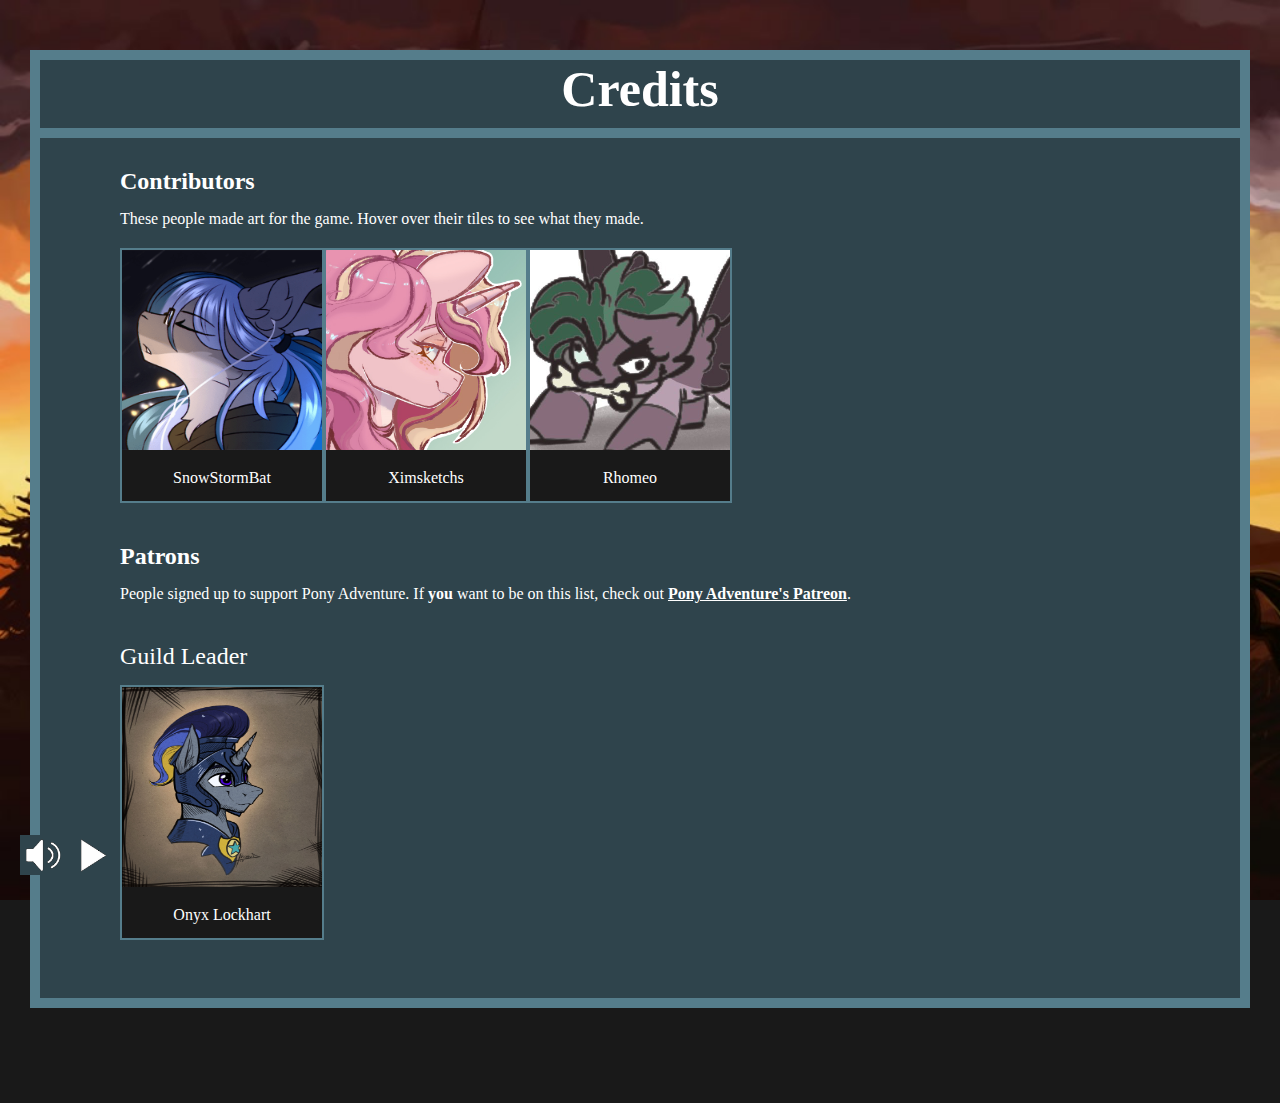
==== credits/credits.html @ a10c523c "Adding Onyx as a Patreon" ====
﻿<!DOCTYPE html>
<html>
    <head>
        <title>Credits</title>
        <meta charset="UTF-8">
        <meta name="viewport" content="width=device-width, initial-scale=1.0">
        <link rel="shortcut icon" type="image/png" href="favicon.png"/>
        <link href="../credits/Credits.css" rel="stylesheet">
    </head>
    <body>

        <div class="creditspage">
		<audio id="myAudio" src="Credits theme.mp3" volume=".1" autoplay loop>
	   </audio>
            <h1 class="title">
                Credits
            </h1>

            <hr class="titleline">
			<div class="scrollcontainer">
            <div class="main">

                <h2 class="subtitle" id="intro">             
               
                <h2 class="subtitle" id="contributors">
                    Contributors
                </h2>
                <p class="text">
                    These people made art for the game.
                    Hover over their tiles to see what they made.
                </p>
                <div class="donators">
                    <a href="https://twitter.com/snowstormbat" target="_blank" title="Made art for the Chiropterans.">
                        <div class="donator guildleader">
                            <img class="avatar" src="avatar/snowstormbat.gif" alt="avatar">
                            <div class="name">SnowStormBat</div>	
                        </div>
                    </a>
					<a href="https://twitter.com/ximsketchsNSFW" target="_blank" title="Made the art for zebras and griffons.">
                        <div class="donator guildleader">
                            <img class="avatar" src="avatar/ximsketchs.jpg" alt="avatar">
                            <div class="name">Ximsketchs</div>	
                        </div>
                    </a>
					<a href="https://x.com/0747_RHO" target="_blank" title="Made the references for Thyme.">
                        <div class="donator guildleader">
                            <img class="avatar" src="avatar/Rhomeo.jpg" alt="avatar">
                            <div class="name">Rhomeo</div>	
                        </div>
                    </a>
					
				</div>
				
         

                <h2 class="subtitle" id="donators">
                    Patrons
                </h2>

                <p class="text">
                    People signed up to support Pony Adventure.
                    If <span class="bold">you</span> want to be on this list, check out 
                    <a href="https://www.patreon.com/PonyAdventure" target="_blank" class="bold underline">Pony Adventure's Patreon</a>.
                </p>
  		 <div class="donators">
				 <p class="subtitle">
                    Guild Leader</p>
					
					 <a href="https://twitter.com/LockheartOnyx" target="_blank" title="Owner of Scarlett Aurora">
                        <div class="donator guildleader">
                            <img class="avatar" src="avatar/Onyx_Portrate.jpg" alt="avatar">
                            <div class="name">Onyx Lockhart</div>	
                        </div>
                   		</a>
			         </div>

                <div class="donators">
				 <p class="subtitle">
                    Adventurer</p>
                    <div class="donator adventurer">
                        <img class="avatar" src="avatar/Stellar Light.png" alt="avatar">
                        <div class="name">Stellar Light</div>
                    </div>

			 <div class="donator adventurer">
                        <img class="avatar" src="avatar/Anon.gif" alt="avatar">
                        <div class="name">Ultra1437</div>
                    </div>
			         </div>
				<div class="donators">
				<p class="subtitle">
                    Members</p>
						<div class="donator citizen">
                        <img class="avatar" src="avatar/Barnstorme.jpg" alt="avatar">
                        <div class="name">Barnstorme</div>
                    </div>
					<div class="donator citizen">
                        <img class="avatar" src="avatar/Flawless_ice_Ref_headshot.png" alt="avatar">
                        <div class="name">Flawless Ice</div>
                    </div>
					<div class="donator citizen">
                        <img class="avatar" src="avatar/Anon.gif" alt="avatar">
                        <div class="name">JMack1377</div>
                    </div>
					<div class="donator citizen">
                        <img class="avatar" src="avatar/Anon.gif" alt="avatar">
                        <div class="name">Nameey</div>
                    </div>
					<div class="donator citizen">
                        <img class="avatar" src="avatar/Acer Runner.png" alt="avatar">
                        <div class="name">Acer Runner</div>
                    </div>	
				</div>
            </div>
        </div>
		</div>
	<div class="volume-control">
    <button id="volumeButton"><img src="..\IMAGE\Icon\Volume Icon.png" alt="Volume"></button>
	<div class="playbutton">
	<button id="playButton"> <img id="buttonImage" src="..\IMAGE\Icon\Play Button.gif"></button>
	</div>
    <input type="range" id="volumeSlider" min="0" max="1" value=".5" step ="0.01" style="display: none;">
	</div>
	   <script src="main.js"></script>
	   
    </body>
</html>
---- credits/Credits.css ----
/* General text */
@font-face {
    font-family: 'Body';
    font-style: normal;
    font-weight: normal;
    src: url('../fonts/selawkl.ttf') format('truetype');
}

/* Titles */
@font-face {
    font-family: 'Titles';
    font-style: normal;
    font-weight: normal;
    src: url('../fonts/selawk.ttf') format('truetype');
}

/* Speech */
@font-face {
    font-family: 'Speech';
    font-style: normal;
    font-weight: normal;
    src: url('../fonts/selawk.ttf') format('truetype');
}

/* Inputs - Monospace */
@font-face {
    font-family: 'MonoInput';
    font-style: normal;
    font-weight: 400;
    src: local('Ubuntu Mono'), local('UbuntuMono-Regular'),
        url('../fonts/ubuntu-mono-v6-latin-regular.woff2') format('woff2'),
        url('../fonts/ubuntu-mono-v6-latin-regular.woff') format('woff');
}

html{
    height: 100%;
}

body{
    height: 100%;
    margin: 0;
    min-width: 1200px;
    background-color: #191919;
    color: white;
	background-image:url("background2.jpg ");
	background-size: cover;
    background-repeat: no-repeat;
	overflow: hidden;
}

a{
    text-decoration: none;
}

a:link, a:visited{
    color: white;
}

p, h1, h2, h3, h4, h5, h6{
    margin: 0px;
}

button:focus{
    outline: 0;
}

.warningtext{
    color: #BE2625;             /* Danger */
}

.sneakytext{
    color: #C0C0C0;             /* Sneaky */ 
}

.bold{
    font-weight: bold;
}

.italic{
    font-style: italic;
}

.strikethrough {
    text-decoration: line-through;
}

.underline {
    text-decoration: underline;
}

.whitebg{
    background-color: white;
}

.centered{
    text-align: center;
}

.small {
    font-size: 12px;
}

.big {
    font-size: 20px;
}

.code{
    font-family: "MonoInput";
}

.codehtmltag{
    color: #FF7256;
}

.codehtmlattribute{
    color: #FFE600;
}

.codevarkeyword{
    color: #BF5FFF;
}

.codevar{
    color: #FFE600;
}

.codefunction{
    color: #FF7256;
}

.codestring{
    color: #EE9A49
}

.codecomment{
    color: #66CD00;

}

/* Speech-color. */
.blue{
    font-family: "Speech";
    color: #557D8B; /* Static */
}

/* Speech-color. */
.cyan{
    font-family: "Speech";
    color: #00A2E8; /* Static */
}

/* Speech-color. */
.greyishblue{
    font-family: "Speech";
    color: #5878A8; /* Static */
}

/* Speech-color. */
.pink{
    font-family: "Speech";
    color: #FF6EC7; /* Static */
}

/* Speech-color. */
.palepink{
    font-family: "Speech";
    color: #E4B1AB; /* Static */
}

/* Speech-color. */
.purple{
    font-family: "Speech";
    color: #AC3BE4; /* Static */
}

/* Speech-color. */
.yellow{
    font-family: "Speech";
    color: #C4BC1A; /* Static */
}

/* Speech-color. */
.brightred{
    font-family: "Speech";
    color: #BE2625; /* Static */
}

/* Speech-color. */
.red{
    font-family: "Speech";
    color: #AF111C; /* Static */
}

/* Speech-color. */
.darkred{
    font-family: "Speech";
    color: #800000; /* Static */
}

/* Speech-color. */
.pinkred{
    font-family: "Speech";
    color: #91273b; /* Static */
}


/* Speech-color. */
.green{
    font-family: "Speech";
    color: #61B329; /* Static */
}

/* Speech-color. */
.milgreen{
    font-family: "Speech";
    color: #669048; /* Static */
}

/* Speech-color. */
.brown{
    font-family: "Speech";
    color: #B47B2E; /* Static */
}

/* Speech-color. */
.white{
    font-family: "Speech";
    color: white; /* Static */
}

/* Speech-color. */
.black{
    font-family: "Speech";
    color: #191919; /* Static */
}

/* Speech-color. */
.orange{
    font-family: "Speech";
    color:  #FF6600; /* Static*/
}

.todo{
    color: red !important;
    background-color: yellow !important;
    font-weight: bold;
}

.creditspage{
    font-family: 'Body';
    width: 1200px;
    margin: auto;
    margin-bottom: 50px;
    margin-top: 50px;
    background-color: #2F444C;
    border: 10px solid #557D8B;
    padding-bottom: 50px;

}

.title{
    font-family: 'Titles';
    font-size: 50px;
    text-align: center;
}

.subtitle{
    font-size: 24px;
    margin-top: 20px;
    margin-bottom: 15px;
}

.subsubtitle{
    font-size: 20px;
    font-weight: bold;
    margin-top: 15px;
    margin-bottom: 10px;
}

.subsubsubtitle{
    font-size: 18px;
    font-weight: bold;
    margin-top: 10px;
}

.titleline{
    border: 0px;
    background-color: #557D8B;
    height: 10px;
    margin-top: 10px;
    margin-bottom: 10px;
}

.contentseparator{
    border: 0px;
    background-color: #557D8B;
    height: 2px;
    margin-top: 20px;
    margin-bottom: 20px;
}

.scrollcontainer{
	height: 800px;
    width: 1210px;
	overflow: auto;
}
.main{
    margin: auto;
    width: 1050px;
}

.text{
    font-size: 16px;
    text-align: justify;
    margin-bottom: 5px;
}

.summation{
    font-size: 16px;
}

code{
    background-color: #557D8B;
}

.lineofcode{
    font-size: 16px;
    margin-top: 10px;
    margin-bottom: 8px;
}

.codeblock{
    font-size: 16px;
    margin-top: 10px;
    margin-bottom: 10px;
    background-color: #557D8B;
}

.half{
    width: 50%;
    float: left;
}

.button{
    height: 35px;
    margin-bottom: 5px;
    background-color: #557D8B;
    color: white;
    border: 2px;
    border-color: transparent;
    border-style: solid;
    font-family: 'Body';
    font-size: 16px;
}

.button:hover{
    border: 2px #191919 solid;
}

.button:active{
    background-color: #191919;
}

.button:disabled{
    background-color: #191919;
}

.table{
    background-color: #191919;
    border: 4px solid #557D8B;
    border-collapse: collapse;
    border-spacing: 0;
    width: 100%;
}

.tablecentercolumn{
    width: 400px;
}

.table th{
    font-weight: bold;
    border: 2px solid #557D8B;
    border-bottom: 4px solid #557D8B;
    font-size: 20px;
    padding: 5px;
}

.tablenewsection{
    border-top: 4px solid #557D8B;
}

.table td{
    border: 2px solid #557D8B;
    padding: 5px;
}

.donators{
    margin-top: 20px;
    overflow: auto;
    width: 1020px;
    margin-bottom: 40px;
}

.donator{
    width: 200px;
    float: left;
    border: 2px solid #557D8B;
    background-color: #191919;
    transition: 0.2s all ease;
}

.citizen:hover{
    border-color: white;
}

.soldier:hover{
    border-color: white;
}

.adventurer:hover{
    border-color: #FFD700;
}

.guildleader:hover{
    border-color: #E6192A;
}

.noble:hover{
    border-color: #C10DFF;
}

.baron:hover{
    border-color: #8F3413;
}

.avatar{
    width: 200px;
    height: 200px;
}

.donator .name{
    height: 47px;
    text-align: center;
    line-height: 47px;
}

.donators .citizen .name{
    height: 47px;
    line-height: 47px;
}

.creator .name {
    height: 30px;
    line-height: 30px;
}

.creator .description {
    font-size: 14px;
    height: 30px;
    line-height: 20px;
    text-align: center;
}

.creator:hover{
    border-color: black;
}

/* Fanart images. */
.fanart {
    max-width: 800px;
    max-height: 450px;
    margin-bottom: 20px;
    display: block;
    margin-left: auto;
    margin-right: auto;
}

/* The switch - the box around the slider */
.switch {
    position: relative;
    display: inline-block;
    width: 80px;
    height: 34px;
    margin-left: 20px;
    margin-right: 20px;
    vertical-align: middle;
}

/* Text alongside the switch. */
.switchtext {
    line-height: 34px;
    font-size: 20px;
    font-weight: bold;
    text-align: center;
    margin-top: 20px;
}

/* A settings input line. */
.settingline {
    float: left;
    width: 100%;
    margin-bottom: 20px;
}

/* Left part of a switch-line. */
.switchleft {
    text-align: right;
    width: 44%;
    float: left;
}

/* Center part of a switch-line (the switch itself). */
.switchcenter {
    text-align: center;
    width: 12%;
    float: left;
}

/* Right part of a switch-line. */
.switchright {
    text-align: left;
    width: 44%;
    float: left;
}

/* Left part of a switch-line. */
.rangeleft {
    text-align: right;
    width: 33%;
    float: left;
}

/* Center part of a range-line (the range itself). */
.rangecenter {
    text-align: center;
    width: 34%;
    float: left;
    padding-top: 2px;
}

/* Right part of a range-line. */
.rangeright {
    text-align: left;
    width: 33%;
    float: left;
}

/* Hide default HTML checkbox */
.switch input {
    display:none;
}

/* The slider */
.slider {
    position: absolute;
    cursor: pointer;
    top: 0;
    left: 0;
    right: 0;
    bottom: 0;
    transition: .4s;
    background-color: #191919;
}

.slider:before {
    position: absolute;
    content: "";
    height: 26px;
    width: 26px;
    left: 4px;
    bottom: 4px;
    background-color: white;
    transition: .4s;
}

input:checked + .slider {
    background-color: #557D8B;
}

input:focus + .slider {
    box-shadow: 0 0 1px #557D8B;
}

input:checked + .slider:before {
    transform: translateX(46px);
}

/* Rounded sliders */
.slider.round {
    border-radius: 34px;
}

.slider.round:before {
    border-radius: 50%;
}

/* Volume sliders */
.rangeinput {
    -webkit-appearance: none;
    margin-left: 20px;
    margin-right: 20px;
    width: 300px;
    background-color: transparent;
}
.rangeinput:focus {
    outline: none;
}
.rangeinput::-webkit-slider-runnable-track {
    width: 300px;
    height: 20px;
    cursor: pointer;
    background: #557D8B;
    border-radius: 10px;
}
.rangeinput::-webkit-slider-thumb {
    -webkit-appearance: none;
    height: 30px;
    width: 30px;
    border-radius: 30px;
    background-color: white;
    cursor: pointer;
    margin-top: -5px;
}
.rangeinput:focus::-webkit-slider-runnable-track {
    background: #557D8B;
}
.rangeinput::-moz-range-track {
    width: 300px;
    height: 20px;
    cursor: pointer;
    background: #557D8B;
    border-radius: 10px;
}
.rangeinput::-moz-range-thumb {
    height: 30px;
    width: 30px;
    border-radius: 30px;
    background-color: white;
    cursor: pointer;
    margin-top: -5px;
}
.rangeinput::-ms-track {
    width: 300px;
    height: 20px;
    cursor: pointer;
    background: #557D8B;
    border-radius: 10px;
}

.rangeinput::-ms-thumb {
    height: 30px;
    width: 30px;
    border-radius: 30px;
    background-color: white;
    cursor: pointer;
    margin-top: -5px;
}

/* Color inputs */
.colorinput {
    border-radius: 5px;
    margin-left: 10px;
}

/* Dropdown boxes */
select {
    background-color: #557D8B;
    color: white;
}

/* Finishers used in every scene and throughout the project. */
.finish{
    height: 100px;
    width: 700px;
}

/* Character sheet images. */
.charsheet{
    margin-top: 30px;
    margin-left: -100px;
    width: 1200px;
}

/* Wrapper for the SFW / NSFW selector on the character sheet page. */
.charsheettoggle{
    float: right;
    margin-top: -40px;
}

/* All three components of the SFW / NSFW selector on the character sheet page. */
.charsheettogglecomponent{
    float: left;
    line-height: 27px;
    font-size: 14px;
}

/* Switch of the SFW / NSFW selector on the character sheet page. */
.charsheettoggleswitch {
    position: relative;
    display: inline-block;
    width: 45px;
    height: 22px;
    margin-left: 10px;
    margin-right: 10px;
    margin-top: 3px;
}

/* The slider of the SFW / NSFW selector on the character sheet page. */
.charsheettoggleslider {
    position: absolute;
    cursor: pointer;
    top: 0;
    left: 0;
    right: 0;
    bottom: 0;
    transition: .4s;
    background-color: #191919;
}

/* The slider of the SFW / NSFW selector on the character sheet page. */
.charsheettoggleslider:before {
    position: absolute;
    content: "";
    height: 16px;
    width: 16px;
    left: 3px;
    bottom: 3px;
    background-color: white;
    transition: .4s;
}

/* Hide default HTML checkbox of the SFW / NSFW selector on the character sheet page. */
.charsheettoggleswitch input {
    display:none;
}

/* Change the color of the slider of the SFW / NSFW selector on the character sheet page. */
input:checked + .charsheettoggleslider {
    background-color: #557D8B;
}

/* Change the color of the slider of the SFW / NSFW selector on the character sheet page. */
input:focus + .charsheettoggleslider {
    box-shadow: 0 0 1px #557D8B;
}

/* Move the slider of the SFW / NSFW selector on the character sheet page. */
input:checked + .charsheettoggleslider:before {
    transform: translateX(23px);
}

/* Rounded sliders for the SFW / NSFW selector on the character sheet page. */
.charsheettoggleslider.round {
    border-radius: 100%;
}

/* Rounded sliders for the SFW / NSFW selector on the character sheet page. */
.charsheettoggleslider.round:before {
    border-radius: 50%;
}
.volume-control {
    margin: 20px;
	bottom:20px;
	position: sticky;
}
.playbutton{
    margin: 20px;
	bottom:-20px;
	left: 30px;
	position: absolute;
}

#volumeButton {
	box-sizing: border-box;
	width: 40px;
    height: 40px;
    margin-bottom: 5px;
    background-color: #2F444C;  /* Main */
    color: white;               /* Text */
    border: 0px;
    font-family: 'Interface';
    font-size: 16px;
    cursor: pointer;
	bottom:0px;
	left: 0px;
	
}
#playButton {
	box-sizing: border-box;
	width: 40px;
    height: 40px;
    margin-bottom: 5px;
    background-color: #2F444C;  /* Main */
    color: white;               /* Text */
    border: 0px;
    font-family: 'Interface';
    font-size: 16px;
    cursor: pointer;
	bottom:0px;
	left: 300px;
	
}
button img {
    width: 35px;  /* Set the width */
    height: 35px; /* Set the height */
    display: block;
}
#volumeSlider {
    position: absolute;
    bottom: 133px;
    transform: rotate(-90deg);
    width: 200px;
    left: -83px;
}
/* The scrollbar of the main container. */

/* width */
::-webkit-scrollbar {
  width: 10px;
}

/* Track */
::-webkit-scrollbar-track {
  background: #2F444C; 
}
 
/* Handle */
::-webkit-scrollbar-thumb {
  background: #557D8B; 
}

/* Handle on hover */
::-webkit-scrollbar-thumb:hover {
  background: #557D8B;
}
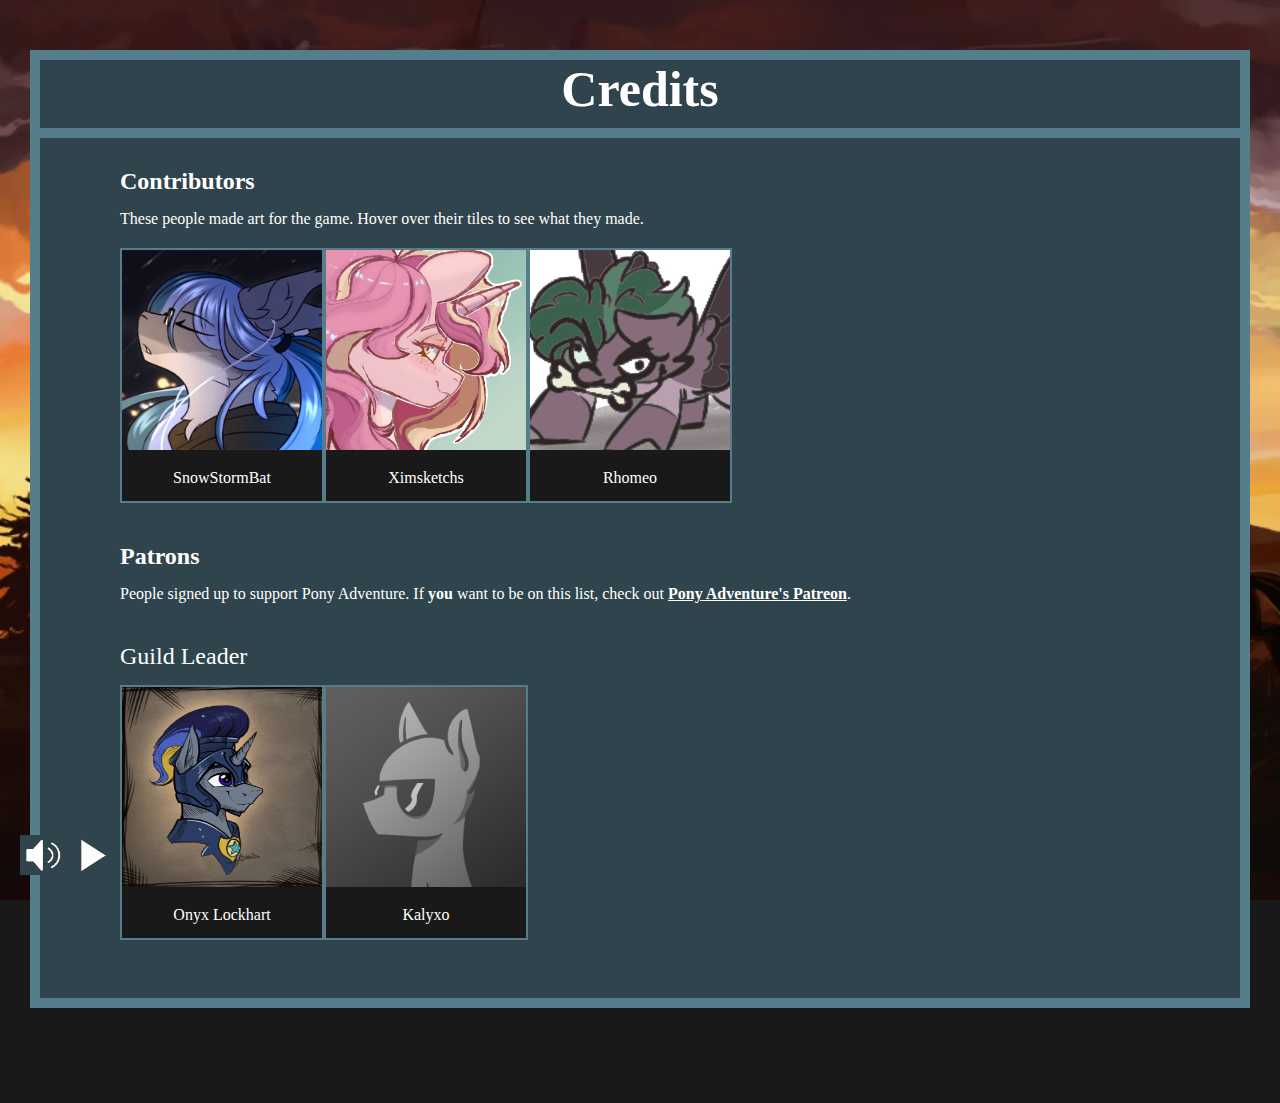
==== commit d46e8438: "Adding new Patreons" ====
--- a/credits/credits.html
+++ b/credits/credits.html
@@ -72,6 +72,13 @@
                             <div class="name">Onyx Lockhart</div>	
                         </div>
                    		</a>
+						
+						 <a  target="_blank">
+                        <div class="donator guildleader">
+                            <img class="avatar" src="avatar/Anon.gif" alt="avatar">
+                            <div class="name">Kalyxo</div>	
+                        </div>
+                   		</a>
 			         </div>
 
                 <div class="donators">
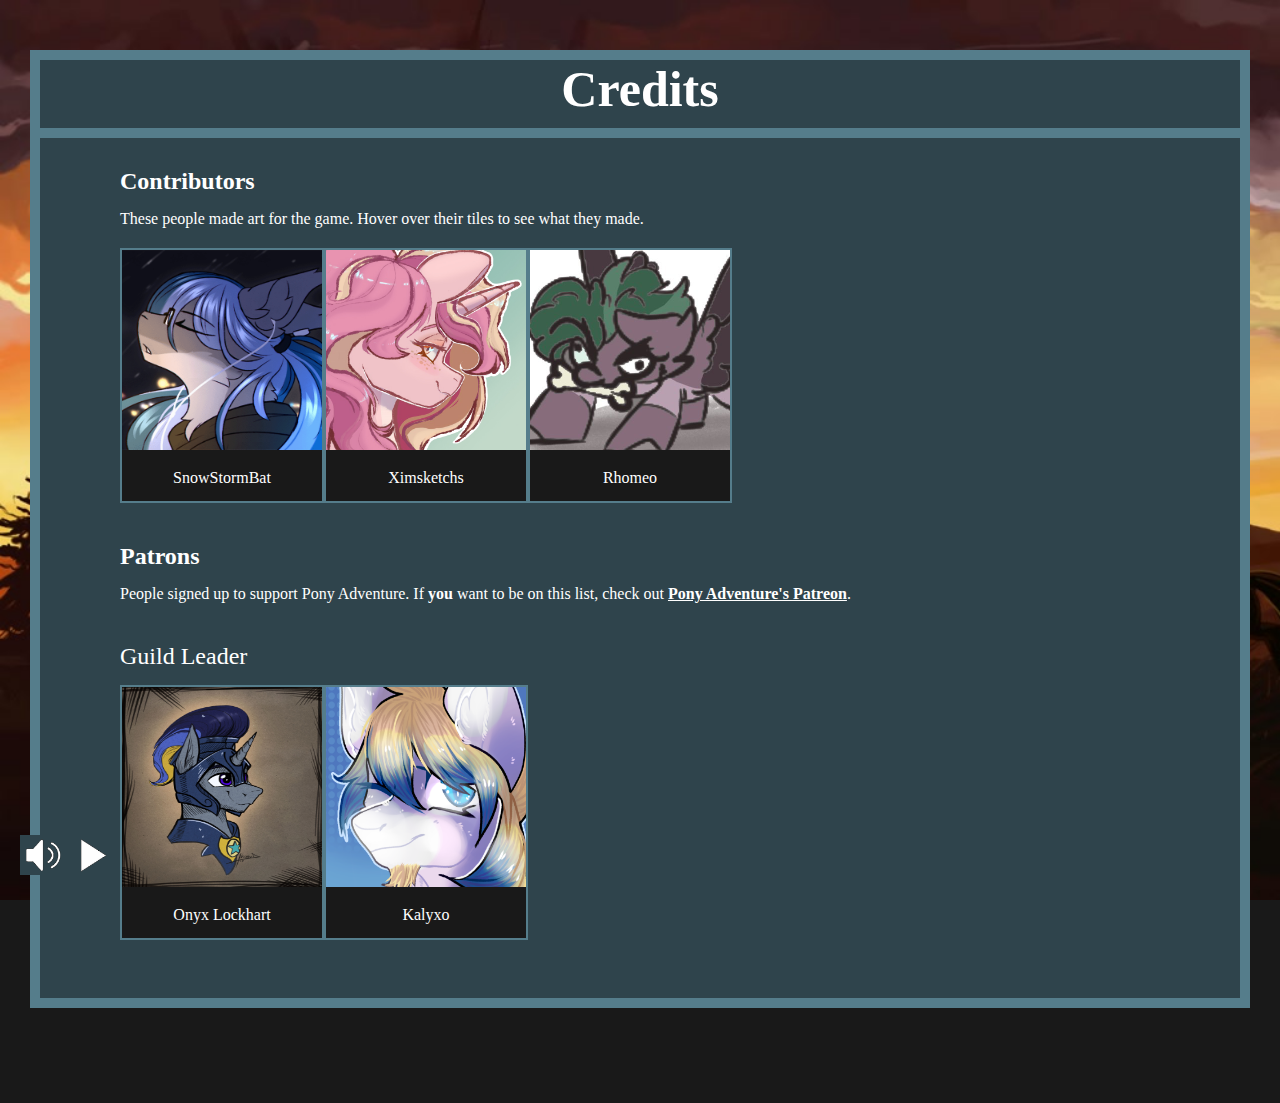
==== commit 9107f749: "Patreon Update" ====
--- a/credits/credits.html
+++ b/credits/credits.html
@@ -75,7 +75,7 @@
 						
 						 <a  target="_blank">
                         <div class="donator guildleader">
-                            <img class="avatar" src="avatar/Anon.gif" alt="avatar">
+                            <img class="avatar" src="avatar/Kalyxo.png" alt="avatar">
                             <div class="name">Kalyxo</div>	
                         </div>
                    		</a>
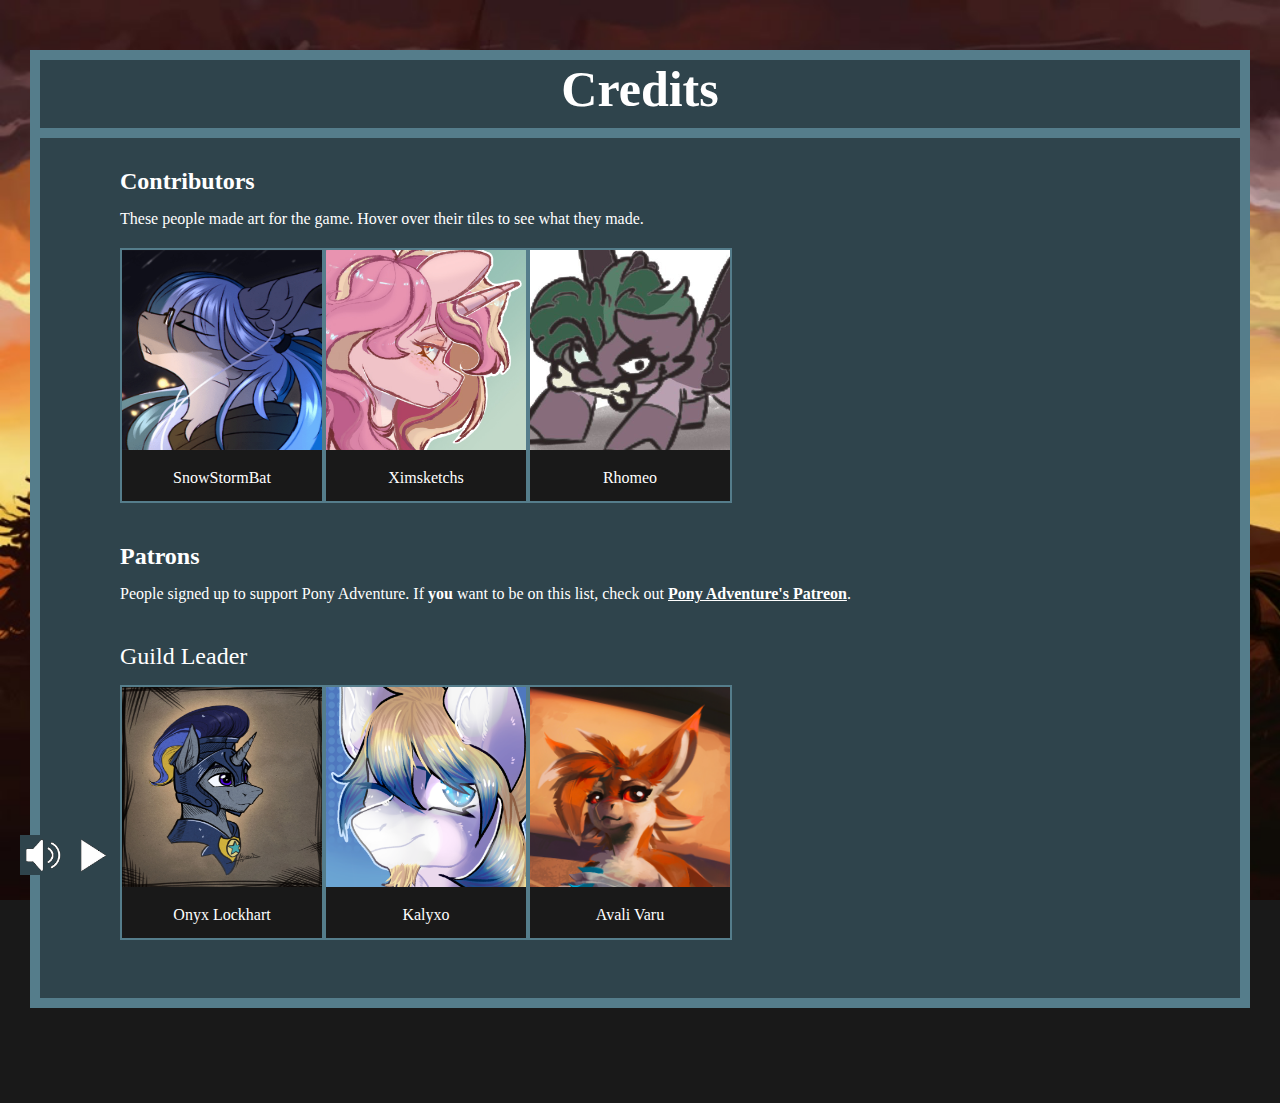
==== commit 919bb55e: "UpdUpdateate" ====
--- a/credits/credits.html
+++ b/credits/credits.html
@@ -73,10 +73,17 @@
                         </div>
                    		</a>
 						
-						 <a  target="_blank">
+						 <a href="https://www.furaffinity.net/user/kalyxo"  target="_blank"   title="Owner of Chamberflame">
                         <div class="donator guildleader">
                             <img class="avatar" src="avatar/Kalyxo.png" alt="avatar">
                             <div class="name">Kalyxo</div>	
+                        </div>
+                   		</a>
+						
+						 <a href="https://twitter.com/Avali_Varu" target="_blank" title="Owner of Vermilion Brightwing">
+                        <div class="donator guildleader">
+                            <img class="avatar" src="avatar/Vermilion.png" alt="avatar">
+                            <div class="name">Avali Varu</div>	
                         </div>
                    		</a>
 			         </div>
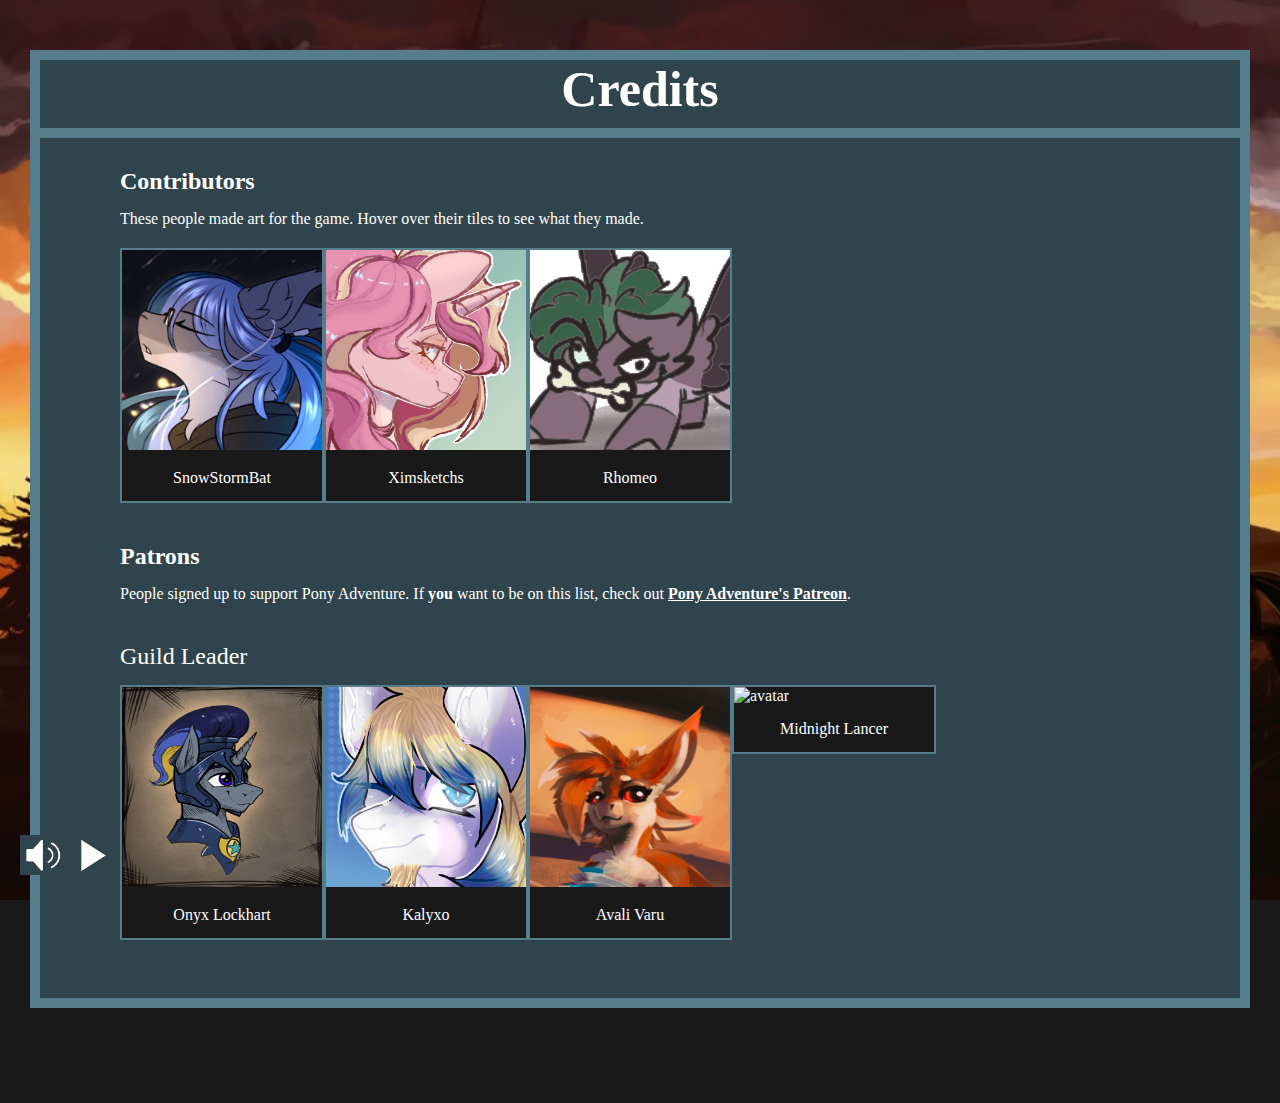
==== commit e331d99c: "Patreon Update" ====
--- a/credits/credits.html
+++ b/credits/credits.html
@@ -49,6 +49,7 @@
                         </div>
                     </a>
 					
+					
 				</div>
 				
          
@@ -84,6 +85,13 @@
                         <div class="donator guildleader">
                             <img class="avatar" src="avatar/Vermilion.png" alt="avatar">
                             <div class="name">Avali Varu</div>	
+                        </div>
+                   		</a>
+						
+						<a href="https://x.com/SniperCake" target="_blank" title="Owner of Midnight Lancer">
+                        <div class="donator guildleader">
+                            <img class="avatar" src="avatar/Lancer.png" alt="avatar">
+                            <div class="name">Midnight Lancer</div>	
                         </div>
                    		</a>
 			         </div>
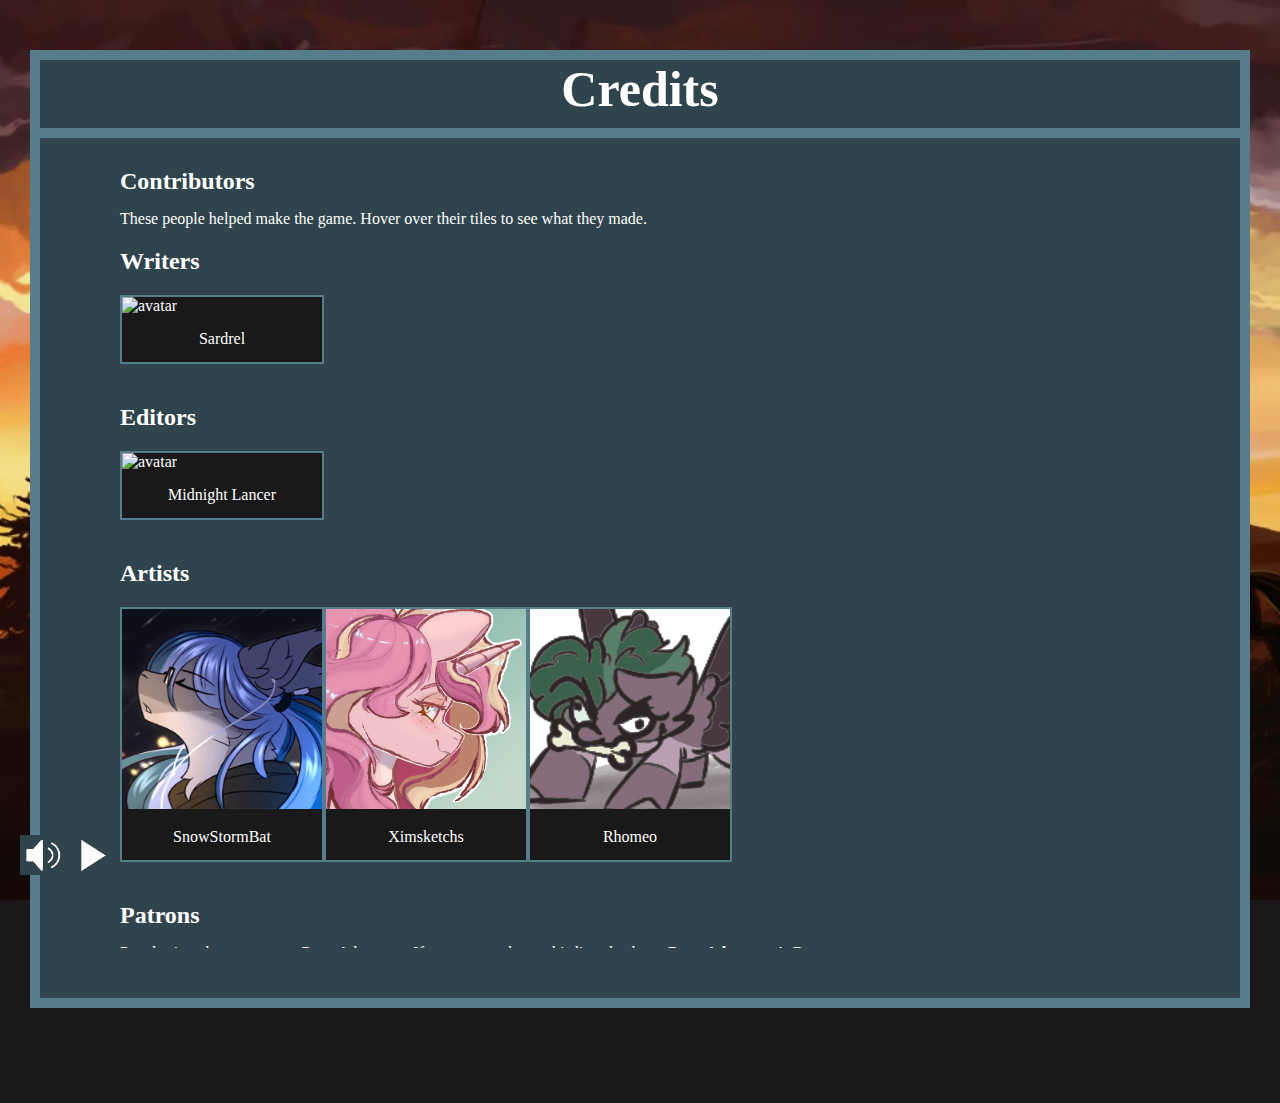
==== commit fcb03706: "Minor Update" ====
--- a/credits/credits.html
+++ b/credits/credits.html
@@ -26,9 +26,37 @@
                     Contributors
                 </h2>
                 <p class="text">
-                    These people made art for the game.
+                    These people helped make the game.
                     Hover over their tiles to see what they made.
                 </p>
+				<h2 class="subtitle" id="contributors">
+                    Writers
+                </h2>
+				
+				 <div class="donators">
+                    <a href="https://twitter.com/sardrel1" target="_blank" title="Main Writer">
+                        <div class="donator guildleader">
+                            <img class="avatar" src="avatar/S.png" alt="avatar">
+                            <div class="name">Sardrel</div>	
+                        </div>
+                    </a>
+					</div>
+					<h2 class="subtitle" id="contributors">
+				 
+                    Editors
+                </h2>
+				<div class="donators">
+					<a href="https://x.com/SniperCake" target="_blank" title="Main Editor">
+                        <div class="donator guildleader">
+                            <img class="avatar" src="avatar/Lancer.png" alt="avatar">
+                            <div class="name">Midnight Lancer</div>	
+                        </div>
+                   		</a>
+						
+				</div>	
+				 <h2 class="subtitle" id="contributors">
+                    Artists
+                </h2>
                 <div class="donators">
                     <a href="https://twitter.com/snowstormbat" target="_blank" title="Made art for the Chiropterans.">
                         <div class="donator guildleader">
@@ -52,8 +80,7 @@
 					
 				</div>
 				
-         
-
+				 	
                 <h2 class="subtitle" id="donators">
                     Patrons
                 </h2>
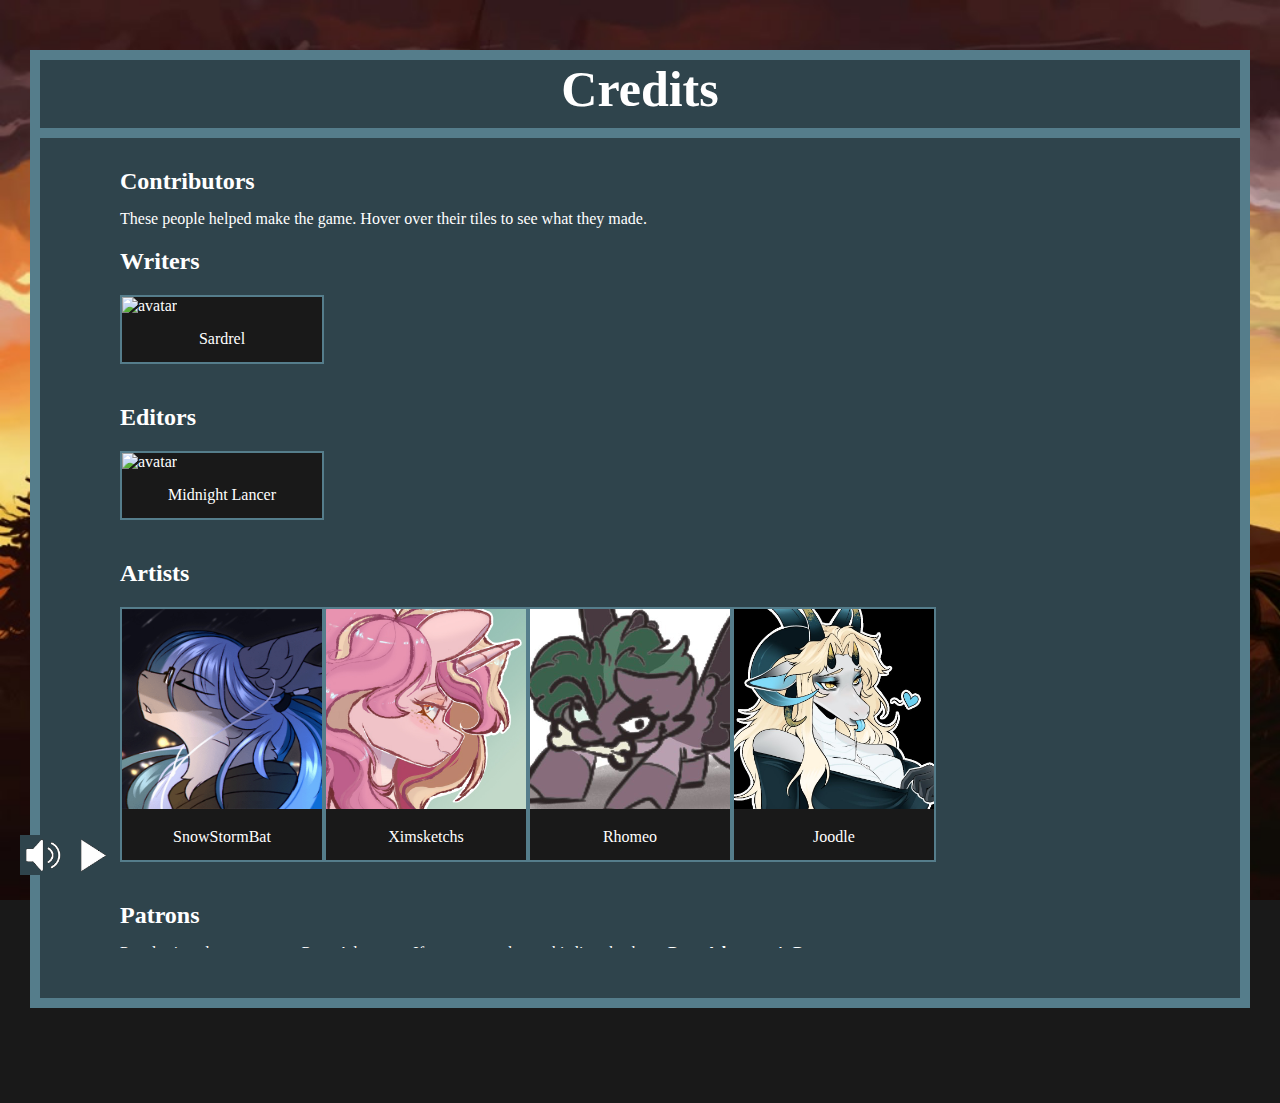
==== commit 1e607319: "Headtshot updates" ====
--- a/credits/credits.html
+++ b/credits/credits.html
@@ -76,7 +76,12 @@
                             <div class="name">Rhomeo</div>	
                         </div>
                     </a>
-					
+					<a href="https://x.com/Moccibun_" target="_blank" title="Multiple Character Headshots.">
+                        <div class="donator guildleader">
+                            <img class="avatar" src="avatar/Joodle.jpg" alt="avatar">
+                            <div class="name">Joodle</div>	
+                        </div>
+                    </a>
 					
 				</div>
 				
@@ -121,6 +126,11 @@
                             <div class="name">Midnight Lancer</div>	
                         </div>
                    		</a>
+						
+						<div class="donator guildleader">
+                        <img class="avatar" src="avatar/Anon.gif" alt="avatar">
+                        <div class="name">Nameey</div>
+                    </div>
 			         </div>
 
                 <div class="donators">
@@ -151,10 +161,7 @@
                         <img class="avatar" src="avatar/Anon.gif" alt="avatar">
                         <div class="name">JMack1377</div>
                     </div>
-					<div class="donator citizen">
-                        <img class="avatar" src="avatar/Anon.gif" alt="avatar">
-                        <div class="name">Nameey</div>
-                    </div>
+					
 					<div class="donator citizen">
                         <img class="avatar" src="avatar/Acer Runner.png" alt="avatar">
                         <div class="name">Acer Runner</div>
